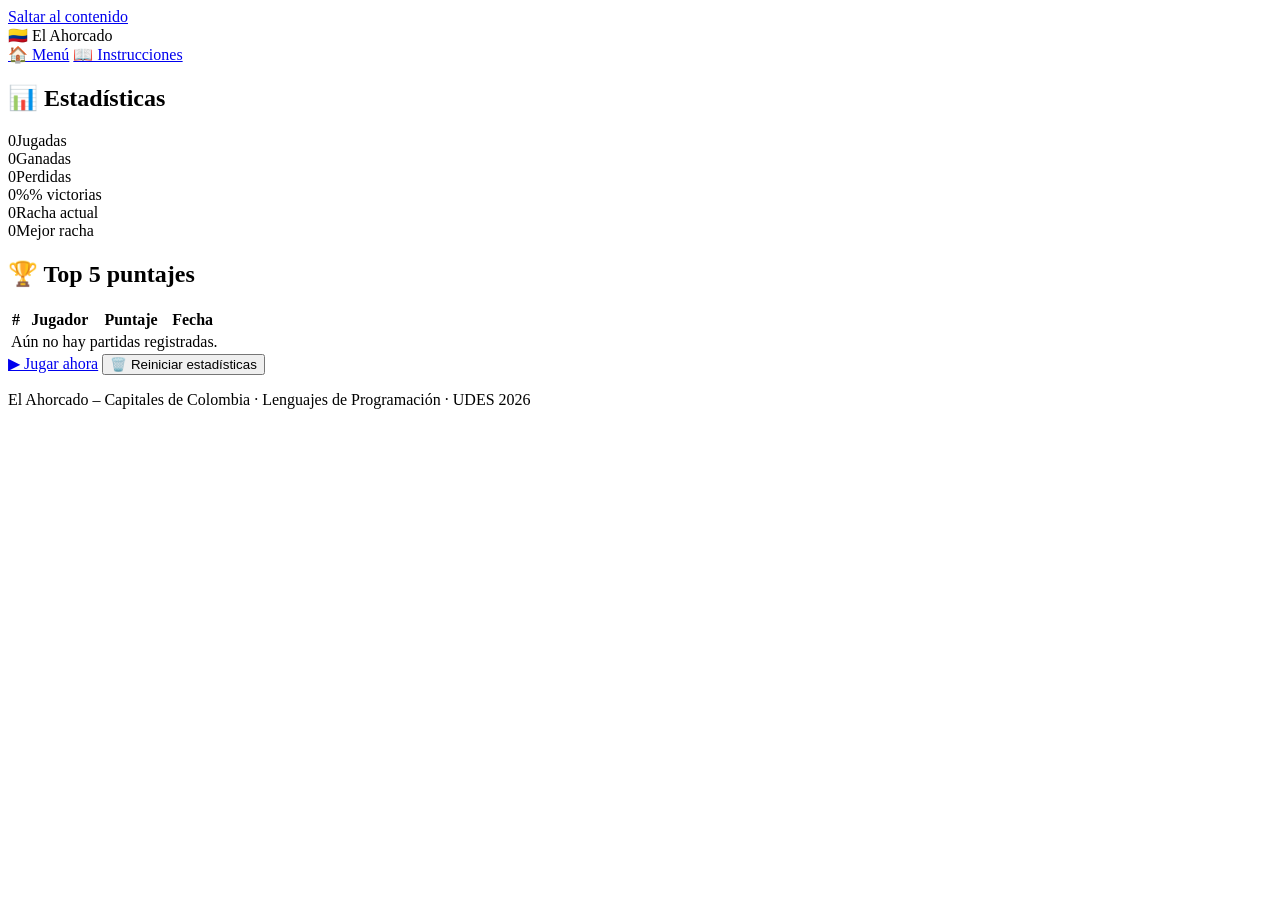
==== pages/estadisticas.html @ 84a0fe19 "Agrega maquetación HTML del menú y tablero" ====
<!DOCTYPE html>
<html lang="es">
<head>
  <meta charset="UTF-8">
  <meta name="viewport" content="width=device-width, initial-scale=1.0">
  <title>Estadísticas – El Ahorcado de las Capitales</title>
  <link rel="preconnect" href="https://fonts.googleapis.com">
  <link rel="preconnect" href="https://fonts.gstatic.com" crossorigin>
  <link href="https://fonts.googleapis.com/css2?family=Fredoka:wght@500;700&family=Nunito:wght@400;600;700;800&display=swap" rel="stylesheet">
  <link rel="stylesheet" href="../css/styles.css">
  <link rel="stylesheet" href="../css/responsive.css">
</head>
<body data-tema="claro">

  <a class="enlace-saltar" href="#contenido">Saltar al contenido</a>

  <header class="encabezado">
    <div class="encabezado__marca">
      <span class="encabezado__icono" aria-hidden="true">🇨🇴</span>
      <span class="encabezado__nombre">El Ahorcado</span>
    </div>
    <nav class="encabezado__nav" aria-label="Navegación principal">
      <a class="boton boton--suave" href="../index.html">🏠 Menú</a>
      <a class="boton boton--suave" href="instrucciones.html">📖 Instrucciones</a>
    </nav>
  </header>

  <main id="contenido" tabindex="-1" class="pagina-contenido">
    <section class="tarjeta tarjeta--principal" aria-labelledby="titulo-estadisticas">
      <h1 class="titulo-principal" id="titulo-estadisticas">📊 Estadísticas</h1>

      <!-- Resumen de partidas -->
      <div class="rejilla-estadisticas" id="rejilla-estadisticas">
        <div class="tarjeta-dato"><span class="tarjeta-dato__valor" id="stat-jugadas">0</span><span class="tarjeta-dato__etiqueta">Jugadas</span></div>
        <div class="tarjeta-dato tarjeta-dato--verde"><span class="tarjeta-dato__valor" id="stat-ganadas">0</span><span class="tarjeta-dato__etiqueta">Ganadas</span></div>
        <div class="tarjeta-dato tarjeta-dato--rojo"><span class="tarjeta-dato__valor" id="stat-perdidas">0</span><span class="tarjeta-dato__etiqueta">Perdidas</span></div>
        <div class="tarjeta-dato"><span class="tarjeta-dato__valor" id="stat-porcentaje">0%</span><span class="tarjeta-dato__etiqueta">% victorias</span></div>
        <div class="tarjeta-dato"><span class="tarjeta-dato__valor" id="stat-racha">0</span><span class="tarjeta-dato__etiqueta">Racha actual</span></div>
        <div class="tarjeta-dato tarjeta-dato--dorado"><span class="tarjeta-dato__valor" id="stat-mejor-racha">0</span><span class="tarjeta-dato__etiqueta">Mejor racha</span></div>
      </div>

      <!-- Ranking top 5 -->
      <h2 class="subtitulo-seccion">🏆 Top 5 puntajes</h2>
      <div class="contenedor-tabla">
        <table class="tabla" id="tabla-ranking">
          <thead>
            <tr><th>#</th><th>Jugador</th><th>Puntaje</th><th>Fecha</th></tr>
          </thead>
          <tbody id="cuerpo-ranking">
            <tr><td colspan="4" class="tabla__vacia">Aún no hay partidas registradas.</td></tr>
          </tbody>
        </table>
      </div>

      <div class="acciones-principales">
        <a class="boton boton--primario boton--grande" href="../index.html">▶ Jugar ahora</a>
        <button type="button" class="boton boton--peligro" id="boton-reiniciar-stats">🗑️ Reiniciar estadísticas</button>
      </div>
    </section>
  </main>

  <footer class="pie">
    <p>El Ahorcado – Capitales de Colombia · Lenguajes de Programación · UDES 2026</p>
  </footer>

  <script src="../js/almacenamiento.js"></script>
  <script src="estadisticas.js"></script>
</body>
</html>
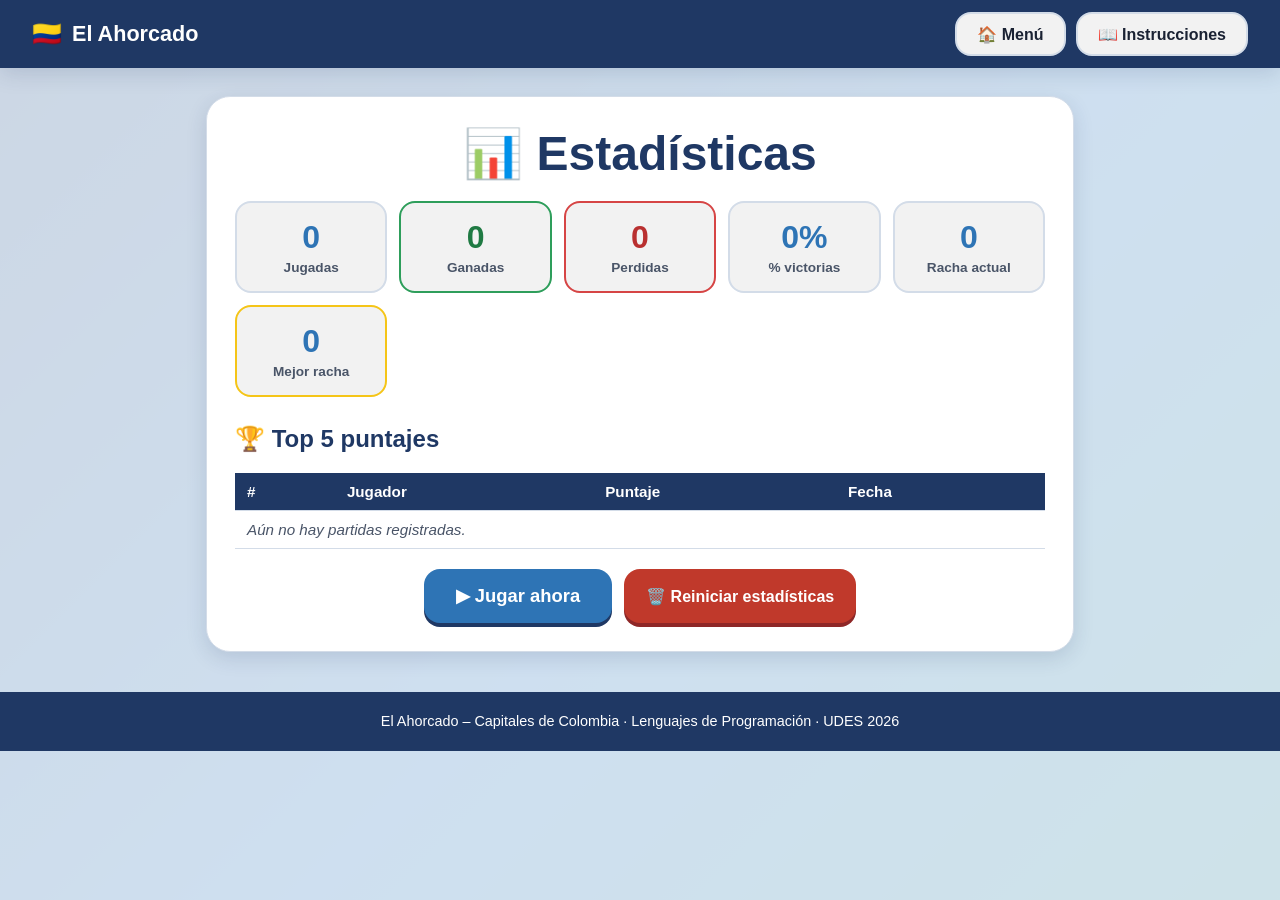
==== commit 351fdb49: "Agrega configuración de sonido y tema claro/oscuro" ====
--- a/pages/estadisticas.html
+++ b/pages/estadisticas.html
@@ -11,6 +11,17 @@
   <link rel="stylesheet" href="../css/responsive.css">
 </head>
 <body data-tema="claro">
+  <script>
+    // Aplica el tema/contraste/tamaño guardados en "ahorcado_config"
+    try {
+      var confGuardada = JSON.parse(localStorage.getItem('ahorcado_config') || '{}');
+      document.body.dataset.tema = confGuardada.tema === 'oscuro' ? 'oscuro' : 'claro';
+      if (confGuardada.altoContraste === true) document.body.classList.add('alto-contraste');
+      if (confGuardada.factorTexto) {
+        document.documentElement.style.setProperty('--factor-texto', String(confGuardada.factorTexto));
+      }
+    } catch (error) { /* sin preferencias: se usa el tema claro */ }
+  </script>
 
   <a class="enlace-saltar" href="#contenido">Saltar al contenido</a>
 
--- a/css/styles.css
+++ b/css/styles.css
@@ -0,0 +1,985 @@
+/* =========================================================
+   EL AHORCADO – CAPITALES DE COLOMBIA
+   styles.css – Estilos base: paleta, tipografías y componentes
+   ========================================================= */
+
+/* ---------- 1. VARIABLES (paleta obligatoria del documento) ----------
+   Ratio de contraste verificado (WCAG AA, texto normal ≥ 4.5:1):
+   - Blanco  #FFFFFF sobre #1F3864 = 11.6:1 ✓
+   - Blanco  #FFFFFF sobre #2E74B5 =  4.9:1 ✓
+   - Blanco  #FFFFFF sobre #2E9E5B =  3.4:1 ✗ → texto oscuro encima
+   - Blanco  #FFFFFF sobre #D64545 =  4.4:1 ✗ → botón rojo usa #C0392B (5.4:1 ✓)
+   - #1F7A43 (verde derivado) sobre #FFFFFF = 5.4:1 ✓ (texto verde)
+   - #B93030 (rojo derivado)  sobre #FFFFFF = 6.0:1 ✓ (texto rojo)
+   En tema oscuro se derivan tonos a partir de esos mismos colores. */
+:root {
+  /* Paleta base obligatoria */
+  --azul-oscuro: #1F3864;
+  --azul: #2E74B5;
+  --verde: #2E9E5B;
+  --rojo: #D64545;
+  --gris-claro: #F2F2F2;
+
+  /* Derivados para texto/botones (cumplen AA) */
+  --verde-texto: #1F7A43;
+  --rojo-texto: #B93030;
+  --rojo-boton: #C0392B;
+
+  /* Tema claro (por defecto) */
+  --fondo-pagina: #E9F1FA;
+  --fondo-degradado: linear-gradient(135deg, #1F3864 0%, #2E74B5 55%, #2E9E5B 140%);
+  --superficie: #FFFFFF;
+  --superficie-2: var(--gris-claro);
+  --texto: #1A2233;
+  --texto-suave: #4A5568;
+  --texto-sobre-azul: #FFFFFF;
+  --borde: #D3DCE8;
+
+  /* Tipografías: Fredoka (redonda, divertida) para títulos; Nunito (limpia) para cuerpo */
+  --fuente-titulo: 'Fredoka', 'Comic Sans MS', 'Trebuchet MS', sans-serif;
+  --fuente-cuerpo: 'Nunito', 'Segoe UI', 'Helvetica Neue', Arial, sans-serif;
+
+  /* Escala de texto (la controla el botón A+ / A− de accesibilidad) */
+  --factor-texto: 1;
+
+  /* Medidas y efectos */
+  --radio: 16px;
+  --radio-grande: 24px;
+  --sombra: 0 6px 20px rgba(31, 56, 100, 0.15);
+  --sombra-fuerte: 0 10px 30px rgba(31, 56, 100, 0.25);
+  --transicion: 150ms ease;
+  --min-tactil: 44px; /* mínimo táctil obligatorio */
+}
+
+/* ---------- 2. TEMA OSCURO (derivado de la misma paleta) ---------- */
+body[data-tema="oscuro"] {
+  --fondo-pagina: #101C33;
+  --fondo-degradado: linear-gradient(135deg, #0C1629 0%, #1F3864 60%, #1B5C39 140%);
+  --superficie: #1B2F55;
+  --superficie-2: #16274476;
+  --texto: #EAF1FB;
+  --texto-suave: #B9C6DC;
+  --texto-sobre-azul: #FFFFFF;
+  --borde: #35507E;
+  --sombra: 0 6px 20px rgba(0, 0, 0, 0.4);
+  --sombra-fuerte: 0 10px 30px rgba(0, 0, 0, 0.55);
+  --fondo-pagina-solido: #101C33;
+}
+
+/* ---------- 3. ALTO CONTRASTE (opción del panel de accesibilidad) ---------- */
+body.alto-contraste {
+  --fondo-pagina: #000000;
+  --fondo-degradado: linear-gradient(135deg, #000000, #000000);
+  --superficie: #000000;
+  --superficie-2: #111111;
+  --texto: #FFFFFF;
+  --texto-suave: #FFFFFF;
+  --azul: #7FC3FF;
+  --verde: #4FE38A;
+  --rojo: #FF7A7A;
+  --verde-texto: #4FE38A;
+  --rojo-texto: #FF7A7A;
+  --borde: #FFFFFF;
+  --sombra: none;
+  --sombra-fuerte: none;
+}
+body.alto-contraste .tarjeta,
+body.alto-contraste .boton {
+  border-width: 2px;
+  border-style: solid;
+}
+
+/* ---------- 4. BASE ---------- */
+*,
+*::before,
+*::after {
+  box-sizing: border-box;
+}
+
+html {
+  /* Escala global de texto (A+ / A−) */
+  font-size: calc(100% * var(--factor-texto));
+  -webkit-text-size-adjust: 100%;
+}
+
+body {
+  margin: 0;
+  min-height: 100vh;
+  font-family: var(--fuente-cuerpo);
+  color: var(--texto);
+  background: var(--fondo-pagina);
+  background-image: var(--fondo-degradado);
+  background-attachment: fixed;
+  opacity: 1;
+  /* Degradado suave: se superpone un velo claro para que el contenido respire */
+  position: relative;
+  overflow-x: hidden; /* sin scroll horizontal */
+}
+
+body::before {
+  content: "";
+  position: fixed;
+  inset: 0;
+  background: var(--fondo-pagina);
+  opacity: 0.86;
+  z-index: -1;
+}
+
+h1, h2, h3 {
+  font-family: var(--fuente-titulo);
+  line-height: 1.2;
+  margin-top: 0;
+}
+
+p {
+  line-height: 1.6;
+}
+
+img, svg {
+  max-width: 100%;
+}
+
+/* Foco visible y obligatorio en todo lo operable por teclado */
+:focus-visible {
+  outline: 3px solid var(--azul);
+  outline-offset: 3px;
+  border-radius: 6px;
+}
+
+/* Utilidad oculta pero leída por lectores de pantalla */
+.visually-hidden {
+  position: absolute !important;
+  width: 1px;
+  height: 1px;
+  padding: 0;
+  margin: -1px;
+  overflow: hidden;
+  clip: rect(0 0 0 0);
+  white-space: nowrap;
+  border: 0;
+}
+
+/* Enlace "saltar al contenido" */
+.enlace-saltar {
+  position: absolute;
+  top: -60px;
+  left: 12px;
+  z-index: 100;
+  background: var(--azul-oscuro);
+  color: #FFFFFF;
+  padding: 12px 18px;
+  border-radius: 0 0 10px 10px;
+  font-weight: 700;
+  text-decoration: none;
+  transition: top var(--transicion);
+}
+.enlace-saltar:focus {
+  top: 0;
+}
+
+/* ---------- 5. ENCABEZADO, PIE Y VISTAS ---------- */
+.encabezado {
+  display: flex;
+  align-items: center;
+  justify-content: space-between;
+  gap: 12px;
+  flex-wrap: wrap;
+  padding: 12px clamp(12px, 4vw, 32px);
+  background: var(--azul-oscuro);
+  color: #FFFFFF;
+  box-shadow: var(--sombra);
+}
+
+.encabezado__marca {
+  display: flex;
+  align-items: center;
+  gap: 10px;
+  font-family: var(--fuente-titulo);
+  font-size: 1.35rem;
+  font-weight: 700;
+}
+
+.encabezado__icono {
+  font-size: 1.5rem;
+}
+
+.encabezado__nav {
+  display: flex;
+  gap: 10px;
+  flex-wrap: wrap;
+}
+
+.pie {
+  margin-top: 40px;
+  padding: 18px 16px;
+  text-align: center;
+  background: var(--azul-oscuro);
+  color: #FFFFFF;
+  font-size: 0.9rem;
+}
+.pie p {
+  margin: 0;
+}
+
+.vista {
+  display: none;
+  padding: clamp(14px, 3vw, 32px);
+}
+.vista--activa {
+  display: block;
+  animation: aparecer 0.35s ease both;
+}
+
+.pagina-contenido {
+  max-width: 900px;
+  margin: 28px auto;
+  padding: 0 16px;
+}
+
+/* ---------- 6. TARJETAS Y TIPOGRAFÍA ---------- */
+.tarjeta {
+  background: var(--superficie);
+  border: 1px solid var(--borde);
+  border-radius: var(--radio-grande);
+  box-shadow: var(--sombra);
+  padding: clamp(16px, 3vw, 28px);
+}
+
+.tarjeta--principal {
+  max-width: 980px;
+  margin: 0 auto;
+}
+
+.titulo-principal {
+  font-size: clamp(2rem, 5vw, 3rem);
+  color: var(--azul-oscuro);
+  text-align: center;
+  margin-bottom: 8px;
+}
+body[data-tema="oscuro"] .titulo-principal,
+body.alto-contraste .titulo-principal {
+  color: #9FC3F5;
+}
+
+.titulo-principal__sub {
+  display: block;
+  font-size: 0.5em;
+  color: var(--azul);
+}
+
+.subtitulo {
+  text-align: center;
+  color: var(--texto-suave);
+  margin-top: 0;
+}
+
+.subtitulo-seccion {
+  margin-top: 28px;
+  color: var(--azul-oscuro);
+}
+body[data-tema="oscuro"] .subtitulo-seccion,
+body.alto-contraste .subtitulo-seccion {
+  color: #9FC3F5;
+}
+
+/* ---------- 7. CAMPOS DEL MENÚ ---------- */
+.campo {
+  margin: 18px 0;
+  border: 0;
+  padding: 0;
+}
+
+.campo > label,
+.campo legend {
+  display: block;
+  font-weight: 800;
+  margin-bottom: 8px;
+  color: var(--azul-oscuro);
+  padding: 0;
+}
+body[data-tema="oscuro"] .campo > label,
+body[data-tema="oscuro"] .campo legend,
+body.alto-contraste .campo > label,
+body.alto-contraste .campo legend {
+  color: #9FC3F5;
+}
+
+input[type="text"] {
+  width: 100%;
+  min-height: var(--min-tactil);
+  padding: 10px 14px;
+  font-family: var(--fuente-cuerpo);
+  font-size: 1rem;
+  color: var(--texto);
+  background: var(--superficie-2);
+  border: 2px solid var(--borde);
+  border-radius: var(--radio);
+}
+input[type="text"]:focus {
+  border-color: var(--azul);
+}
+
+/* Tarjetas de región (selector tipo mapa visual) */
+.grupo-tarjetas {
+  display: grid;
+  grid-template-columns: repeat(auto-fit, minmax(120px, 1fr));
+  gap: 10px;
+}
+
+.tarjeta-region {
+  position: relative;
+  display: flex;
+  flex-direction: column;
+  align-items: center;
+  justify-content: center;
+  gap: 6px;
+  min-height: var(--min-tactil);
+  padding: 12px 8px;
+  background: var(--superficie-2);
+  border: 2px solid var(--borde);
+  border-radius: var(--radio);
+  cursor: pointer;
+  text-align: center;
+  font-weight: 700;
+  transition: transform var(--transicion), border-color var(--transicion), background var(--transicion);
+}
+.tarjeta-region:hover {
+  transform: translateY(-3px);
+  border-color: var(--azul);
+}
+.tarjeta-region__cara {
+  font-size: 1.6rem;
+}
+.tarjeta-region input {
+  position: absolute;
+  opacity: 0;
+  pointer-events: none;
+}
+.tarjeta-region:has(input:checked) {
+  background: var(--azul);
+  border-color: var(--azul-oscuro);
+  color: #FFFFFF;
+}
+.tarjeta-region:has(input:focus-visible) {
+  outline: 3px solid var(--azul);
+  outline-offset: 3px;
+}
+.tarjeta-region--ancho {
+  grid-column: 1 / -1;
+}
+
+/* Tarjetas de nivel */
+.grupo-niveles {
+  display: grid;
+  grid-template-columns: repeat(auto-fit, minmax(160px, 1fr));
+  gap: 10px;
+}
+
+.tarjeta-nivel {
+  position: relative;
+  display: flex;
+  flex-direction: column;
+  align-items: center;
+  gap: 4px;
+  min-height: var(--min-tactil);
+  padding: 14px 10px;
+  background: var(--superficie-2);
+  border: 2px solid var(--borde);
+  border-radius: var(--radio);
+  cursor: pointer;
+  text-align: center;
+  transition: transform var(--transicion), border-color var(--transicion), background var(--transicion);
+}
+.tarjeta-nivel:hover {
+  transform: translateY(-3px);
+  border-color: var(--azul);
+}
+.tarjeta-nivel input {
+  position: absolute;
+  opacity: 0;
+  pointer-events: none;
+}
+.tarjeta-nivel:has(input:checked) {
+  background: var(--verde);
+  border-color: var(--verde-texto);
+  color: #08170E; /* texto oscuro sobre verde: 5.2:1 ✓ */
+}
+.tarjeta-nivel:has(input:focus-visible) {
+  outline: 3px solid var(--azul);
+  outline-offset: 3px;
+}
+.tarjeta-nivel__nombre {
+  font-family: var(--fuente-titulo);
+  font-size: 1.15rem;
+  font-weight: 700;
+}
+.tarjeta-nivel__dato {
+  font-size: 0.85rem;
+}
+
+/* ---------- 8. BOTONES (mínimo 44 px) ---------- */
+.boton {
+  display: inline-flex;
+  align-items: center;
+  justify-content: center;
+  gap: 8px;
+  min-height: var(--min-tactil);
+  min-width: var(--min-tactil);
+  padding: 10px 20px;
+  font-family: var(--fuente-cuerpo);
+  font-size: 1rem;
+  font-weight: 800;
+  text-decoration: none;
+  text-align: center;
+  border: 2px solid transparent;
+  border-radius: var(--radio);
+  cursor: pointer;
+  transition: transform var(--transicion), box-shadow var(--transicion), filter var(--transicion);
+  user-select: none;
+}
+.boton:hover {
+  transform: translateY(-2px);
+  filter: brightness(1.06);
+}
+.boton:active {
+  transform: translateY(1px) scale(0.98);
+}
+
+.boton--primario {
+  background: var(--azul);
+  color: #FFFFFF; /* 4.9:1 ✓ */
+  box-shadow: 0 4px 0 var(--azul-oscuro);
+}
+.boton--primario:active {
+  box-shadow: 0 1px 0 var(--azul-oscuro);
+}
+
+.boton--grande {
+  font-size: 1.15rem;
+  padding: 14px 30px;
+}
+
+.boton--suave {
+  background: var(--superficie-2);
+  color: var(--texto);
+  border-color: var(--borde);
+}
+
+.boton--pista {
+  background: #F5C518;
+  color: #3A2C00; /* amarillo con texto oscuro: alta proporción de contraste */
+  box-shadow: 0 4px 0 #C29C00;
+}
+
+.boton--peligro {
+  background: var(--rojo-boton);
+  color: #FFFFFF; /* 5.4:1 ✓ */
+  box-shadow: 0 4px 0 #8E2727;
+}
+
+.boton--icono {
+  padding: 8px 12px;
+  background: var(--superficie-2);
+  color: var(--texto);
+  border-color: var(--borde);
+}
+
+.boton[disabled],
+.boton[aria-disabled="true"] {
+  opacity: 0.45;
+  cursor: not-allowed;
+  transform: none;
+  filter: none;
+}
+
+.acciones-principales,
+.acciones-juego {
+  display: flex;
+  flex-wrap: wrap;
+  justify-content: center;
+  gap: 12px;
+  margin-top: 20px;
+}
+
+/* ---------- 9. TABLERO DEL JUEGO ---------- */
+.tablero {
+  display: grid;
+  grid-template-columns: minmax(240px, 340px) 1fr;
+  gap: 18px;
+  align-items: stretch;
+  max-width: 1100px;
+  margin: 0 auto;
+}
+
+.tablero__dibujo {
+  display: flex;
+  flex-direction: column;
+  align-items: center;
+  justify-content: center;
+  gap: 8px;
+}
+
+.ahorcado {
+  width: 100%;
+  max-width: 260px;
+  color: var(--azul-oscuro);
+}
+body[data-tema="oscuro"] .ahorcado,
+body.alto-contraste .ahorcado {
+  color: #9FC3F5;
+}
+
+.ahorcado__parte {
+  visibility: hidden;
+}
+.ahorcado__parte--visible {
+  visibility: visible;
+}
+
+.intentos {
+  margin: 0;
+  font-weight: 800;
+  color: var(--texto-suave);
+}
+
+.tablero__estado {
+  display: flex;
+  flex-direction: column;
+  gap: 14px;
+}
+
+.estado__fila {
+  display: flex;
+  flex-wrap: wrap;
+  gap: 10px;
+  justify-content: space-between;
+}
+
+.dato {
+  flex: 1 1 120px;
+  background: var(--superficie-2);
+  border: 1px solid var(--borde);
+  border-radius: var(--radio);
+  padding: 8px 12px;
+  text-align: center;
+}
+.dato__etiqueta {
+  display: block;
+  font-size: 0.75rem;
+  text-transform: uppercase;
+  letter-spacing: 1px;
+  color: var(--texto-suave);
+}
+.dato__valor {
+  font-weight: 800;
+  font-size: 1.05rem;
+}
+.dato__valor--grande {
+  font-family: var(--fuente-titulo);
+  font-size: 1.5rem;
+  color: var(--azul);
+}
+.dato--puntaje .dato__valor--grande {
+  color: var(--verde-texto);
+}
+.dato--tiempo .dato__valor--grande.agotandose {
+  color: var(--rojo-texto);
+  animation: latido 1s ease-in-out infinite;
+}
+
+/* Palabra oculta */
+.palabra {
+  display: flex;
+  flex-wrap: wrap;
+  justify-content: center;
+  gap: 6px 8px;
+  min-height: 64px;
+  padding: 10px 6px;
+}
+
+.letra {
+  display: inline-flex;
+  align-items: center;
+  justify-content: center;
+  min-width: 34px;
+  min-height: 46px;
+  font-family: var(--fuente-titulo);
+  font-size: 1.8rem;
+  font-weight: 700;
+  color: var(--azul-oscuro);
+  border-bottom: 3px solid var(--azul);
+  animation: aparecer-letra 0.25s ease both;
+}
+body[data-tema="oscuro"] .letra,
+body.alto-contraste .letra {
+  color: #CFE2FA;
+}
+.letra--espacio {
+  min-width: 18px;
+  border-bottom: none;
+}
+.letra--descubierta {
+  color: var(--verde-texto);
+  border-bottom-color: var(--verde);
+}
+body[data-tema="oscuro"] .letra--descubierta {
+  color: #6FE6A3;
+}
+.letra--pista {
+  background: rgba(245, 197, 24, 0.25);
+  border-radius: 6px;
+}
+
+/* Barra de progreso */
+.progreso {
+  height: 10px;
+  background: var(--superficie-2);
+  border: 1px solid var(--borde);
+  border-radius: 999px;
+  overflow: hidden;
+}
+.progreso__barra {
+  height: 100%;
+  width: 0%;
+  background: linear-gradient(90deg, var(--azul), var(--verde));
+  transition: width 300ms ease;
+}
+
+/* Subtítulo de avisos (equivalente visual de los sonidos) */
+.subtitulo-aviso {
+  text-align: center;
+  min-height: 28px;
+  margin: 14px auto 0;
+  max-width: 600px;
+  font-weight: 800;
+  color: var(--azul-oscuro);
+}
+body[data-tema="oscuro"] .subtitulo-aviso,
+body.alto-contraste .subtitulo-aviso {
+  color: #CFE2FA;
+}
+.subtitulo-aviso--acierto { color: var(--verde-texto); }
+.subtitulo-aviso--error { color: var(--rojo-texto); }
+body[data-tema="oscuro"] .subtitulo-aviso--acierto { color: #6FE6A3; }
+body[data-tema="oscuro"] .subtitulo-aviso--error { color: #FF9B9B; }
+
+/* ---------- 10. TECLADO VIRTUAL ---------- */
+.teclado {
+  display: flex;
+  flex-wrap: wrap;
+  justify-content: center;
+  gap: 8px;
+  max-width: 860px;
+  margin: 22px auto 0;
+}
+.teclado__tecla {
+  min-width: var(--min-tactil);
+  min-height: var(--min-tactil);
+  padding: 6px;
+  font-family: var(--fuente-titulo);
+  font-size: 1.15rem;
+  font-weight: 700;
+  color: #FFFFFF;
+  background: var(--azul);
+  border: 2px solid var(--azul-oscuro);
+  border-radius: 12px;
+  cursor: pointer;
+  box-shadow: 0 3px 0 var(--azul-oscuro);
+  transition: transform var(--transicion), background var(--transicion);
+}
+.teclado__tecla:hover:not(:disabled) {
+  transform: translateY(-2px);
+  filter: brightness(1.1);
+}
+.teclado__tecla:disabled {
+  cursor: not-allowed;
+  opacity: 0.5;
+  box-shadow: none;
+}
+.teclado__tecla--correcta {
+  background: var(--verde);
+  border-color: var(--verde-texto);
+}
+.teclado__tecla--error {
+  background: var(--rojo-boton);
+  border-color: #8E2727;
+}
+
+/* ---------- 11. MODAL DE RESULTADO ---------- */
+.modal-overlay {
+  position: fixed;
+  inset: 0;
+  z-index: 60;
+  display: flex;
+  align-items: center;
+  justify-content: center;
+  padding: 16px;
+  background: rgba(15, 25, 45, 0.75);
+  animation: aparecer 0.25s ease both;
+}
+.modal-overlay[hidden] {
+  display: none;
+}
+.modal {
+  width: min(480px, 100%);
+  text-align: center;
+  animation: rebotar 0.4s cubic-bezier(0.34, 1.56, 0.64, 1) both;
+}
+.modal__icono {
+  font-size: 3rem;
+  animation: rebotar 0.6s ease both;
+}
+.modal__titulo {
+  font-size: 2rem;
+  margin: 8px 0;
+  color: var(--azul-oscuro);
+}
+body[data-tema="oscuro"] .modal__titulo { color: #9FC3F5; }
+.modal--victoria .modal__titulo { color: var(--verde-texto); }
+.modal--derrota .modal__titulo { color: var(--rojo-texto); }
+.modal__palabra {
+  font-family: var(--fuente-titulo);
+  font-size: 1.5rem;
+  margin: 6px 0 2px;
+}
+.modal__detalle {
+  color: var(--texto-suave);
+  margin: 0 0 8px;
+}
+.modal__puntaje {
+  font-size: 1.15rem;
+}
+.modal__puntaje strong {
+  color: var(--verde-texto);
+  font-family: var(--fuente-titulo);
+  font-size: 1.6rem;
+}
+.modal__acciones {
+  display: flex;
+  flex-wrap: wrap;
+  gap: 12px;
+  justify-content: center;
+  margin-top: 16px;
+}
+
+/* ---------- 12. PANEL DE ACCESIBILIDAD ---------- */
+.panel-accesibilidad {
+  position: fixed;
+  top: 0;
+  right: 0;
+  z-index: 70;
+  width: min(340px, 90vw);
+  height: 100vh;
+  padding: 18px;
+  overflow-y: auto;
+  background: var(--superficie);
+  border-left: 2px solid var(--borde);
+  box-shadow: var(--sombra-fuerte);
+  animation: deslizar-derecha 0.3s ease both;
+}
+.panel-accesibilidad[hidden] {
+  display: none;
+}
+.panel-accesibilidad__cabecera {
+  display: flex;
+  align-items: center;
+  justify-content: space-between;
+  gap: 10px;
+}
+.panel-accesibilidad__titulo {
+  margin: 0;
+  font-size: 1.3rem;
+  color: var(--azul-oscuro);
+}
+body[data-tema="oscuro"] .panel-accesibilidad__titulo { color: #9FC3F5; }
+.panel-accesibilidad__nota {
+  font-size: 0.85rem;
+  color: var(--texto-suave);
+}
+.opcion {
+  display: flex;
+  align-items: center;
+  justify-content: space-between;
+  gap: 12px;
+  min-height: var(--min-tactil);
+  margin: 14px 0;
+  font-weight: 700;
+}
+.opcion--texto {
+  flex-wrap: wrap;
+  justify-content: space-between;
+}
+.opcion input[type="checkbox"] {
+  width: 52px;
+  height: 28px;
+  accent-color: var(--azul);
+  cursor: pointer;
+}
+.control-tamano {
+  display: flex;
+  gap: 8px;
+}
+
+/* ---------- 13. ESTADÍSTICAS ---------- */
+.rejilla-estadisticas {
+  display: grid;
+  grid-template-columns: repeat(auto-fit, minmax(140px, 1fr));
+  gap: 12px;
+  margin: 18px 0;
+}
+.tarjeta-dato {
+  display: flex;
+  flex-direction: column;
+  align-items: center;
+  gap: 4px;
+  padding: 16px 10px;
+  background: var(--superficie-2);
+  border: 2px solid var(--borde);
+  border-radius: var(--radio);
+  text-align: center;
+}
+.tarjeta-dato--verde { border-color: var(--verde); }
+.tarjeta-dato--rojo { border-color: var(--rojo); }
+.tarjeta-dato--dorado { border-color: #F5C518; }
+.tarjeta-dato__valor {
+  font-family: var(--fuente-titulo);
+  font-size: 2rem;
+  font-weight: 700;
+  color: var(--azul);
+}
+.tarjeta-dato--verde .tarjeta-dato__valor { color: var(--verde-texto); }
+.tarjeta-dato--rojo .tarjeta-dato__valor { color: var(--rojo-texto); }
+body[data-tema="oscuro"] .tarjeta-dato__valor { color: #9FC3F5; }
+body[data-tema="oscuro"] .tarjeta-dato--verde .tarjeta-dato__valor { color: #6FE6A3; }
+body[data-tema="oscuro"] .tarjeta-dato--rojo .tarjeta-dato__valor { color: #FF9B9B; }
+.tarjeta-dato__etiqueta {
+  font-size: 0.85rem;
+  font-weight: 700;
+  color: var(--texto-suave);
+}
+
+/* ---------- 14. TABLAS ---------- */
+.contenedor-tabla {
+  overflow-x: auto; /* scroll interno permitido, nunca de la página */
+}
+.tabla {
+  width: 100%;
+  border-collapse: collapse;
+  font-size: 0.95rem;
+}
+.tabla th,
+.tabla td {
+  padding: 10px 12px;
+  border-bottom: 1px solid var(--borde);
+  text-align: left;
+}
+.tabla th {
+  background: var(--azul-oscuro);
+  color: #FFFFFF;
+  font-family: var(--fuente-cuerpo);
+}
+body[data-tema="oscuro"] .tabla th { background: var(--azul); }
+.tabla__vacia {
+  text-align: center;
+  color: var(--texto-suave);
+  font-style: italic;
+}
+.lista-instrucciones {
+  padding-left: 20px;
+}
+.lista-instrucciones li {
+  margin-bottom: 8px;
+  line-height: 1.5;
+}
+
+/* ---------- 15. MENSAJES ---------- */
+.mensaje {
+  padding: 12px 16px;
+  border-radius: var(--radio);
+  font-weight: 700;
+  text-align: center;
+}
+.mensaje--aviso {
+  background: rgba(245, 197, 24, 0.2);
+  border: 2px solid #F5C518;
+  color: #5A4500;
+}
+body[data-tema="oscuro"] .mensaje--aviso { color: #FFE58A; }
+
+/* ---------- 16. ANIMACIONES @keyframes ---------- */
+/* Trazo animado del ahorcado (stroke-dashoffset con pathLength=100) */
+.ahorcado__parte {
+  stroke-dasharray: 100;
+  stroke-dashoffset: 0;
+}
+.ahorcado__parte--visible {
+  stroke: var(--rojo);
+  stroke-width: 5;
+}
+.ahorcado__parte--trazar {
+  animation: trazar 0.7s ease both;
+}
+
+@keyframes trazar {
+  from { stroke-dashoffset: 100; }
+  to { stroke-dashoffset: 0; }
+}
+
+@keyframes aparecer {
+  from { opacity: 0; transform: translateY(12px); }
+  to { opacity: 1; transform: translateY(0); }
+}
+
+@keyframes aparecer-letra {
+  from { opacity: 0; transform: translateY(-14px) scale(0.6); }
+  60% { transform: translateY(3px) scale(1.08); }
+  to { opacity: 1; transform: translateY(0) scale(1); }
+}
+
+@keyframes rebotar {
+  0% { transform: scale(0.4); opacity: 0; }
+  70% { transform: scale(1.08); }
+  100% { transform: scale(1); opacity: 1; }
+}
+
+@keyframes latido {
+  0%, 100% { transform: scale(1); }
+  50% { transform: scale(1.12); }
+}
+
+@keyframes deslizar-derecha {
+  from { transform: translateX(100%); }
+  to { transform: translateX(0); }
+}
+
+@keyframes sacudir {
+  0%, 100% { transform: translateX(0); }
+  15% { transform: translateX(-8px); }
+  30% { transform: translateX(8px); }
+  45% { transform: translateX(-6px); }
+  60% { transform: translateX(6px); }
+  75% { transform: translateX(-3px); }
+  90% { transform: translateX(3px); }
+}
+
+@keyframes destello-verde {
+  0% { box-shadow: 0 0 0 0 rgba(46, 158, 91, 0.7); }
+  100% { box-shadow: 0 0 0 18px rgba(46, 158, 91, 0); }
+}
+
+@keyframes subir-puntaje {
+  from { transform: translateY(8px); opacity: 0.4; }
+  to { transform: translateY(0); opacity: 1; }
+}
+
+/* Respeta la preferencia del usuario: sin animaciones fuertes */
+@media (prefers-reduced-motion: reduce) {
+  *,
+  *::before,
+  *::after {
+    animation-duration: 0.01ms !important;
+    animation-iteration-count: 1 !important;
+    transition-duration: 0.01ms !important;
+    scroll-behavior: auto !important;
+  }
+}
--- a/css/responsive.css
+++ b/css/responsive.css
@@ -0,0 +1,118 @@
+/* =========================================================
+   EL AHORCADO – CAPITALES DE COLOMBIA
+   responsive.css – Media queries de 360 px a escritorio
+   Objetivo: sin scroll horizontal en ningún ancho.
+   ========================================================= */
+
+/* ---------- Móvil pequeño (base hasta 479 px) ----------
+   Ajustes mínimos para 360 px: teclas del teclado y tarjetas. */
+@media (max-width: 479px) {
+  .encabezado {
+    padding: 10px 12px;
+  }
+  .encabezado__nombre {
+    font-size: 1.1rem;
+  }
+
+  .teclado {
+    gap: 6px;
+    margin-top: 16px;
+  }
+  .teclado__tecla {
+    min-width: 34px; /* en pantallas muy pequeñas se mantiene táctil con 44 px de alto */
+    min-height: var(--min-tactil);
+    font-size: 1rem;
+    padding: 4px 6px;
+  }
+
+  .letra {
+    min-width: 26px;
+    min-height: 40px;
+    font-size: 1.45rem;
+  }
+  .letra--espacio {
+    min-width: 12px;
+  }
+
+  .grupo-tarjetas {
+    grid-template-columns: repeat(2, 1fr);
+  }
+  .grupo-niveles {
+    grid-template-columns: 1fr;
+  }
+
+  .estado__fila {
+    gap: 8px;
+  }
+  .dato {
+    flex-basis: calc(50% - 8px);
+  }
+  .dato__valor--grande {
+    font-size: 1.25rem;
+  }
+
+  .acciones-principales .boton,
+  .acciones-juego .boton {
+    flex: 1 1 100%; /* botones apilados, fáciles de tocar */
+  }
+}
+
+/* ---------- Móvil grande (480 – 767 px) ---------- */
+@media (min-width: 480px) and (max-width: 767px) {
+  .tablero {
+    grid-template-columns: 1fr;
+  }
+  .tablero__dibujo {
+    flex-direction: row;
+    justify-content: space-evenly;
+  }
+  .ahorcado {
+    max-width: 180px;
+  }
+  .grupo-tarjetas {
+    grid-template-columns: repeat(3, 1fr);
+  }
+}
+
+/* ---------- Tableta (768 – 1023 px): el tablero pasa a 2 columnas ---------- */
+@media (min-width: 768px) and (max-width: 1023px) {
+  .tablero {
+    grid-template-columns: minmax(220px, 300px) 1fr;
+    gap: 14px;
+  }
+  .ahorcado {
+    max-width: 220px;
+  }
+}
+
+/* ---------- Escritorio pequeño (1024 – 1279 px) ---------- */
+@media (min-width: 1024px) and (max-width: 1279px) {
+  .tablero {
+    grid-template-columns: 320px 1fr;
+  }
+}
+
+/* ---------- Escritorio (1280 px en adelante) ---------- */
+@media (min-width: 1280px) {
+  .tablero {
+    grid-template-columns: 360px 1fr;
+    gap: 24px;
+  }
+  .teclado {
+    gap: 10px;
+  }
+}
+
+/* ---------- Ajustes de orientación apaisada en móvil/tablet ----------
+   (el dibujo ocupa menos alto para no forzar scroll) */
+@media (max-height: 560px) and (orientation: landscape) {
+  .ahorcado {
+    max-width: 150px;
+  }
+  .vista {
+    padding: 10px;
+  }
+  .palabra {
+    min-height: 44px;
+  }
+}
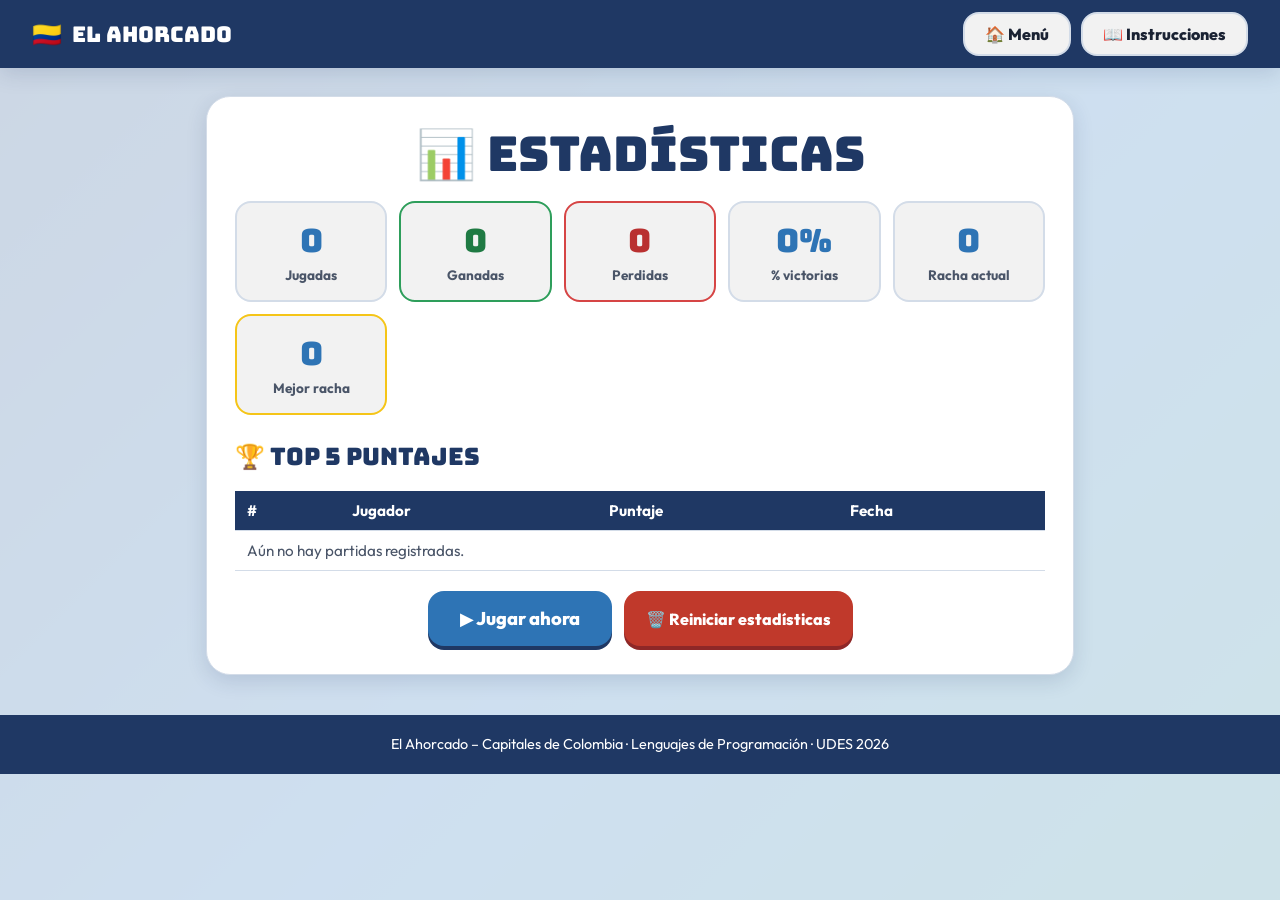
==== commit c9ac2733: "Cambia tipografías a Bungee (títulos) y Outfit (cuerpo)" ====
--- a/pages/estadisticas.html
+++ b/pages/estadisticas.html
@@ -6,7 +6,7 @@
   <title>Estadísticas – El Ahorcado de las Capitales</title>
   <link rel="preconnect" href="https://fonts.googleapis.com">
   <link rel="preconnect" href="https://fonts.gstatic.com" crossorigin>
-  <link href="https://fonts.googleapis.com/css2?family=Fredoka:wght@500;700&family=Nunito:wght@400;600;700;800&display=swap" rel="stylesheet">
+  <link href="https://fonts.googleapis.com/css2?family=Bungee&family=Outfit:wght@400;600;700;800&display=swap" rel="stylesheet">
   <link rel="stylesheet" href="../css/styles.css">
   <link rel="stylesheet" href="../css/responsive.css">
 </head>
--- a/css/styles.css
+++ b/css/styles.css
@@ -35,9 +35,10 @@
   --texto-sobre-azul: #FFFFFF;
   --borde: #D3DCE8;
 
-  /* Tipografías: Fredoka (redonda, divertida) para títulos; Nunito (limpia) para cuerpo */
-  --fuente-titulo: 'Fredoka', 'Comic Sans MS', 'Trebuchet MS', sans-serif;
-  --fuente-cuerpo: 'Nunito', 'Segoe UI', 'Helvetica Neue', Arial, sans-serif;
+  /* Tipografías: Bungee (rotulada, llamativa) para títulos; Outfit (limpia,
+     geométrica y contemporánea) para el cuerpo. Fuentes de respaldo en la pila. */
+  --fuente-titulo: 'Bungee', 'Arial Black', 'Impact', sans-serif;
+  --fuente-cuerpo: 'Outfit', 'Segoe UI', 'Helvetica Neue', Arial, sans-serif;
 
   /* Escala de texto (la controla el botón A+ / A− de accesibilidad) */
   --factor-texto: 1;
@@ -100,6 +101,8 @@
   /* Escala global de texto (A+ / A−) */
   font-size: calc(100% * var(--factor-texto));
   -webkit-text-size-adjust: 100%;
+  /* Bungee solo tiene peso 400: evita negritas falsas (faux bold) */
+  font-synthesis: none;
 }
 
 body {
@@ -608,7 +611,10 @@
   font-weight: 700;
   color: var(--azul-oscuro);
   border-bottom: 3px solid var(--azul);
-  animation: aparecer-letra 0.25s ease both;
+}
+/* Solo la letra recién descubierta se anima (no toda la palabra) */
+.letra--nueva {
+  animation: aparecer-letra 0.3s ease both;
 }
 body[data-tema="oscuro"] .letra,
 body.alto-contraste .letra {
@@ -704,6 +710,43 @@
   background: var(--rojo-boton);
   border-color: #8E2727;
 }
+/* Sacudida del teclado cuando falla una letra */
+.teclado--sacudido {
+  animation: sacudir 0.45s ease;
+}
+
+/* Pulso verde al acertar (feedback inmediato) */
+.teclado__tecla--pulso {
+  animation: destello-verde 0.5s ease-out;
+}
+
+/* ---------- Confeti de victoria (CSS/JS puro, sin librerías) ---------- */
+.contenedor-confeti {
+  position: fixed;
+  inset: 0;
+  z-index: 65;
+  overflow: hidden;
+  pointer-events: none;
+}
+.confeti-pieza {
+  position: absolute;
+  top: -24px;
+  width: 12px;
+  height: 18px;
+  border-radius: 3px;
+  opacity: 0.95;
+  animation: confeti-caer linear forwards;
+}
+@keyframes confeti-caer {
+  0% {
+    transform: translateY(0) rotate3d(1, 1, 0, 0deg);
+    opacity: 1;
+  }
+  100% {
+    transform: translateY(105vh) rotate3d(1, 1, 1, 720deg);
+    opacity: 0.2;
+  }
+}
 
 /* ---------- 11. MODAL DE RESULTADO ---------- */
 .modal-overlay {
--- a/css/responsive.css
+++ b/css/responsive.css
@@ -14,12 +14,25 @@
     font-size: 1.1rem;
   }
 
+  /* El tablero pasa a una sola columna para no desbordar los 360 px */
+  .tablero {
+    grid-template-columns: 1fr;
+    gap: 12px;
+  }
+  .tablero__dibujo {
+    flex-direction: row;
+    justify-content: space-evenly;
+  }
+  .ahorcado {
+    max-width: 150px;
+  }
+
   .teclado {
     gap: 6px;
     margin-top: 16px;
   }
   .teclado__tecla {
-    min-width: 34px; /* en pantallas muy pequeñas se mantiene táctil con 44 px de alto */
+    min-width: var(--min-tactil); /* nunca menos de 44 px (táctil) */
     min-height: var(--min-tactil);
     font-size: 1rem;
     padding: 4px 6px;
